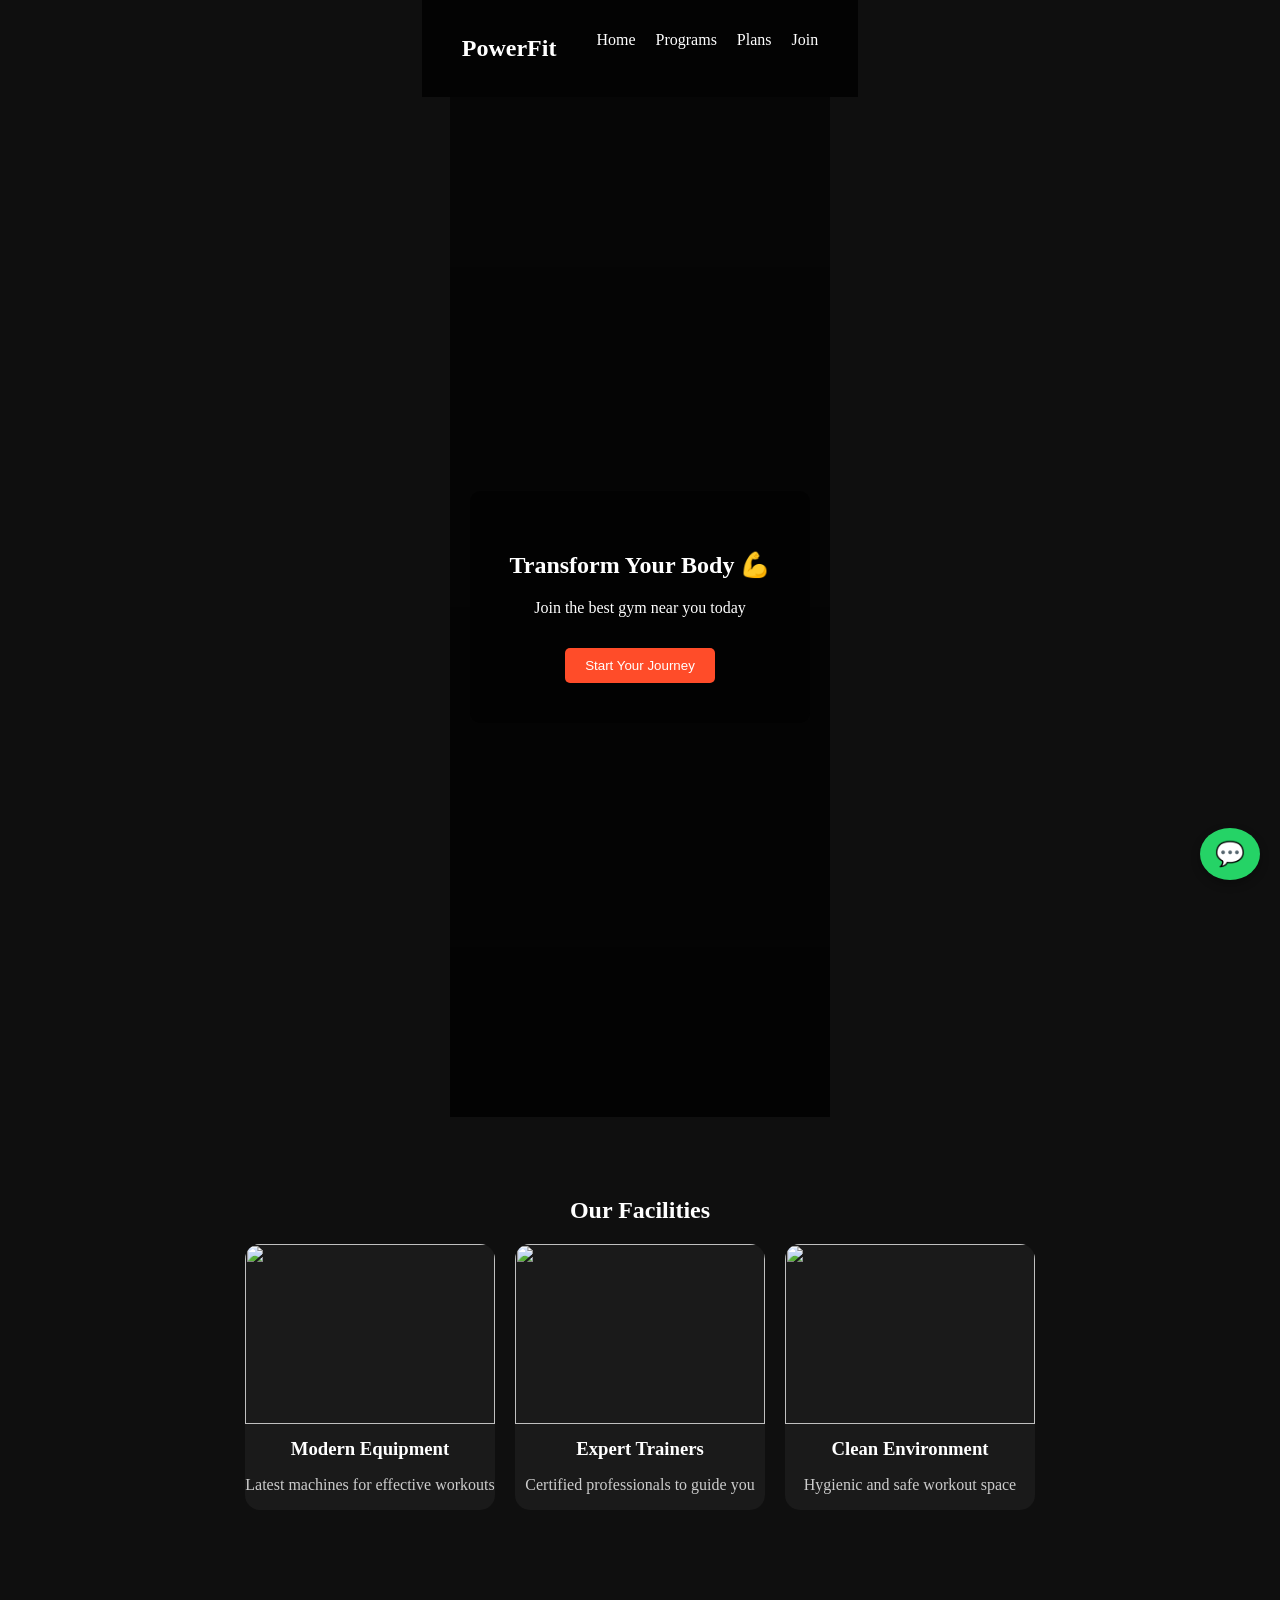
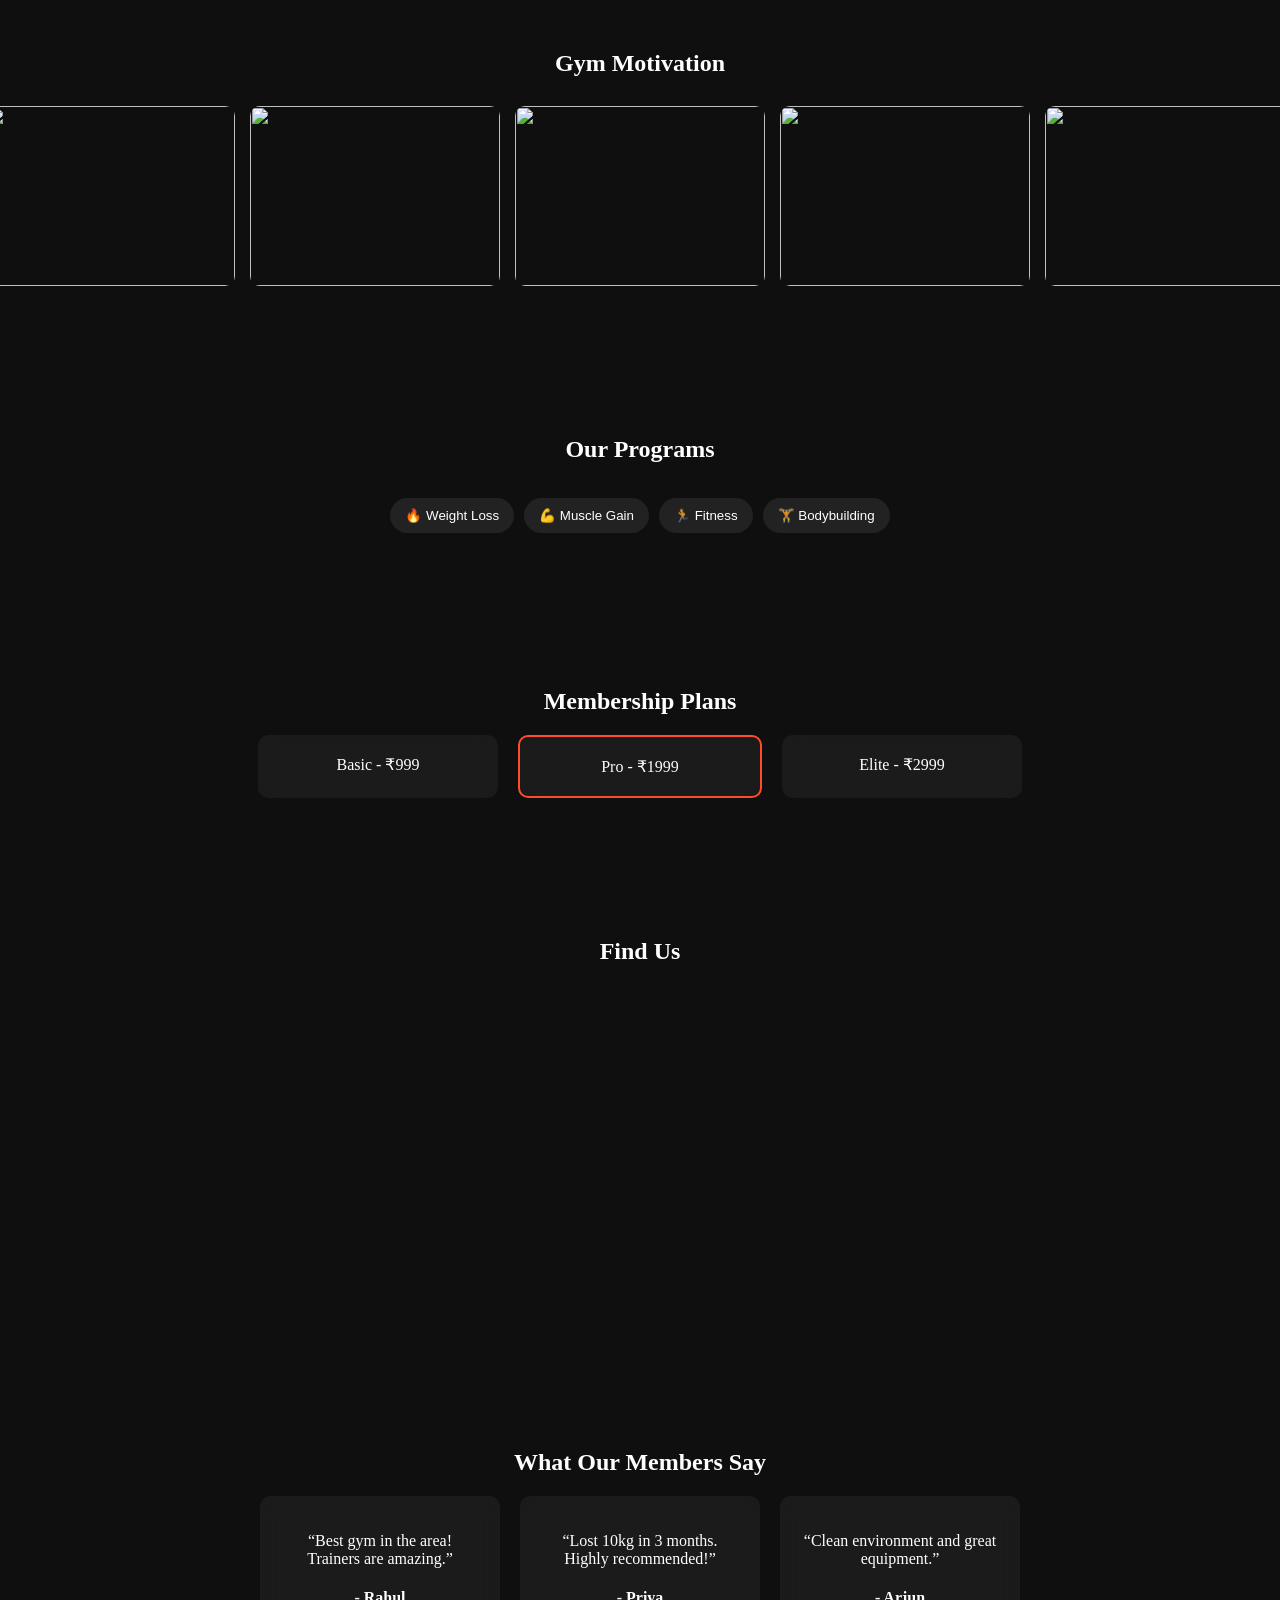
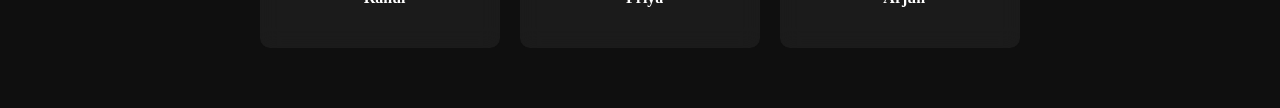
==== index.html @ b2beb18f "Gym website app first commit" ====
<!DOCTYPE html>
<html>
<head>
    <title>PowerFit Gym</title>
    <link rel="stylesheet" href="style.css">
</head>
<body>

<nav>
    <h2>PowerFit</h2>
    <ul>
        <li><a href="#home">Home</a></li>
        <li><a href="#services">Programs</a></li>
        <li><a href="#plans">Plans</a></li>
        <li><a href="#contact">Join</a></li>
    </ul>
</nav>

<section class="hero" id="home">
    <div class="overlay">
        <h1>Transform Your Body 💪</h1>
<p>Join the best gym near you today</p>
<button onclick="location.href='join.html'">Start Your Journey</button>
    </div>
</section>

<section id="facilities">
    <h2>Our Facilities</h2>
    <div class="gym-container">

        <div class="gym-card">
            <img src="https://images.unsplash.com/photo-1558611848-73f7eb4001a1">
            <h3>Modern Equipment</h3>
            <p>Latest machines for effective workouts</p>
        </div>

        <div class="gym-card">
            <img src="https://images.unsplash.com/photo-1571019614242-c5c5dee9f50b">
            <h3>Expert Trainers</h3>
            <p>Certified professionals to guide you</p>
        </div>

        <div class="gym-card">
            <img src="https://images.unsplash.com/photo-1517838277536-f5f99be501cd">
            <h3>Clean Environment</h3>
            <p>Hygienic and safe workout space</p>
        </div>

    </div>
</section>

<section id="gallery">
    <h2>Gym Motivation</h2>
    <div class="gallery">
        <img src="https://images.unsplash.com/photo-1599058917212-d750089bc07e">
        <img src="https://images.unsplash.com/photo-1558611848-73f7eb4001a1">
        <img src="https://images.unsplash.com/photo-1571019614242-c5c5dee9f50b">
        <img src="https://images.unsplash.com/photo-1517838277536-f5f99be501cd">
        <img src="https://images.unsplash.com/photo-1534438327276-14e5300c3a48">
    </div>
</section>

<section id="services">
    <h2>Our Programs</h2>
    <div class="goals">
    <button onclick="selectGoal('Weight Loss')">🔥 Weight Loss</button>
    <button onclick="selectGoal('Muscle Gain')">💪 Muscle Gain</button>
    <button onclick="selectGoal('Fitness')">🏃 Fitness</button>
    <button onclick="selectGoal('Bodybuilding')">🏋️ Bodybuilding</button>
</div>

<input type="hidden" name="purpose" id="purpose">
</section>

<section id="plans">
    <h2>Membership Plans</h2>
    <div class="cards">
        <div class="card">Basic - ₹999</div>
        <div class="card highlight">Pro - ₹1999</div>
        <div class="card">Elite - ₹2999</div>
    </div>
</section>

<section id="location">
    <h2>Find Us</h2>
    <div class="map-container">
        <iframe 
            src="https://www.google.com/maps?q=Hyderabad&output=embed"
            width="100%" 
            height="300" 
            style="border:0;" 
            allowfullscreen="" 
            loading="lazy">
        </iframe>
    </div>
</section>

<section id="testimonials">
    <h2>What Our Members Say</h2>

    <div class="cards">
        <div class="card">
            <p>“Best gym in the area! Trainers are amazing.”</p>
            <h4>- Rahul</h4>
        </div>

        <div class="card">
            <p>“Lost 10kg in 3 months. Highly recommended!”</p>
            <h4>- Priya</h4>
        </div>

        <div class="card">
            <p>“Clean environment and great equipment.”</p>
            <h4>- Arjun</h4>
        </div>
    </div>
</section>

<a href="https://wa.me/91XXXXXXXXXX?text=Hi, I am interested in joining your gym" 
   target="_blank" 
   class="whatsapp-btn">
   💬
</a>
<script src="script.js"></script>
</body>
</html>
---- style.css ----
body {
    margin: 0;
    font-family: 'Segoe UI';
    background: #0f0f0f;
    color: white;
}

nav {
    display: flex;
    justify-content: space-between;
    padding: 15px 40px;
    background: rgba(0,0,0,0.8);
    position: sticky;
    top: 0;
}

nav ul {
    display: flex;
    gap: 20px;
    list-style: none;
}

nav a {
    color: white;
    text-decoration: none;
}

.hero {
    height: 100vh;
    background: linear-gradient(rgba(0,0,0,0.6), rgba(0,0,0,0.8)),
    url('https://images.unsplash.com/photo-1605296867304-46d5465a13f1') center/cover;
    display: flex;
    align-items: center;
    justify-content: center;
}

.overlay {
    background: rgba(0,0,0,0.6);
    padding: 40px;
    text-align: center;
    border-radius: 10px;
}

button {
    padding: 10px 20px;
    border: none;
    background: #ff4c29;
    color: white;
    cursor: pointer;
    border-radius: 5px;
}

section {
    padding: 60px 20px;
    text-align: center;
}

.cards {
    display: flex;
    justify-content: center;
    gap: 20px;
    flex-wrap: wrap;
}

.card {
    background: rgba(255,255,255,0.05);
    padding: 20px;
    border-radius: 10px;
    width: 200px;
    backdrop-filter: blur(10px);
}

.highlight {
    border: 2px solid #ff4c29;
}

input, textarea {
    width: 80%;
    margin: 10px;
    padding: 10px;
    border-radius: 5px;
    border: none;
}

.gallery {
    display: flex;
    gap: 15px;
    overflow-x: auto; /* 🔥 enables horizontal scroll */
    padding: 10px;
    scroll-behavior: smooth;
}

.gallery img {
    width: 250px;
    height: 180px;
    object-fit: cover;
    border-radius: 10px;
    flex-shrink: 0; /* 🔥 prevents shrinking */
    transition: 0.3s;
}

.gallery img:hover {
    transform: scale(1.05);
}

.card:hover {
    transform: translateY(-10px);
    transition: 0.3s;
}

.join-page {
    text-align: center;
    padding: 100px 20px;
}

.join-page form {
    display: flex;
    flex-direction: column;
    align-items: center;
}

input, textarea, select {
    width: 80%;
    margin: 10px;
    padding: 12px;
    border-radius: 5px;
    border: none;
    box-sizing: border-box;
    font-size: 14px;
}

select {
    appearance: none;
    -webkit-appearance: none;
    -moz-appearance: none;
}

select {
    background: #fff url("data:image/svg+xml;utf8,<svg fill='black' height='24' viewBox='0 0 24 24' width='24'><path d='M7 10l5 5 5-5z'/></svg>") no-repeat right 10px center;
    background-size: 15px;
}

.goals {
    display: flex;
    justify-content: center;
    gap: 10px;
    margin: 15px;
    flex-wrap: wrap;
}

.goals button {
    padding: 10px 15px;
    border: none;
    border-radius: 20px;
    background: #222;
    color: white;
    cursor: pointer;
}

.goals button:hover {
    background: #ff5733;
}

.gym-container {
    display: flex;
    justify-content: center;
    gap: 20px;
    flex-wrap: nowrap; /* 🔥 important */
}

.gym-card {
    background: #1a1a1a;
    width: 250px;
    border-radius: 15px;
    overflow: hidden;
    text-align: center;
    transition: 0.3s;
}

.gym-card {
    width: 250px; /* fixed width */
    min-width: 250px; /* prevents shrinking */
}

.gym-card img {
    width: 100%;
    height: 180px;
    object-fit: cover;
}

.gym-card h3 {
    margin: 10px 0;
}

.gym-card p {
    color: #ccc;
}

.gym-card button {
    margin: 10px;
    padding: 8px 15px;
    border: none;
    background: #ff4c29;
    color: white;
    border-radius: 5px;
    cursor: pointer;
}

.gym-card:hover {
    transform: translateY(-10px);
}

.plans {
    display: flex;
    justify-content: center;
    gap: 20px;
}

.plan {
    padding: 20px;
    background: #222;
    color: white;
    cursor: pointer;
    border-radius: 10px;
}

.plan:hover {
    background: #ff4c29;
}


body {
    display: flex;
    flex-direction: column;
    align-items: center;
    justify-content: center;
}

.plans {
    display: flex;
    gap: 15px;
    margin: 20px 0;
}

.plan {
    padding: 15px 20px;
    background: #222;
    color: white;
    border-radius: 10px;
    cursor: pointer;
    transition: 0.3s;
    font-size: 14px;
}

.plan:hover {
    background: #ff4c29;
}

.plan.active {
    background: #ff4c29;
    transform: scale(1.05);
}

/* Smaller input */
#months {
    width: 200px;
    padding: 8px;
    text-align: center;
    margin: 10px;
}

/* Button styling */
button {
    margin-top: 15px;
    padding: 10px 20px;
}

.plan.active {
    background: #ff4c29;
    transform: scale(1.05);
}

.plan:hover {
    background: #ff4c29;
}

.whatsapp-btn {
    position: fixed;
    bottom: 20px;
    right: 20px;
    background: #25D366;
    color: white;
    font-size: 24px;
    padding: 12px 15px;
    border-radius: 50%;
    text-decoration: none;
    box-shadow: 0 4px 10px rgba(0,0,0,0.3);
    z-index: 1000;
    transition: 0.3s;
}

.whatsapp-btn:hover {
    transform: scale(1.1);
}

.map-container {
    margin: 20px;
    border-radius: 10px;
    overflow: hidden;
}
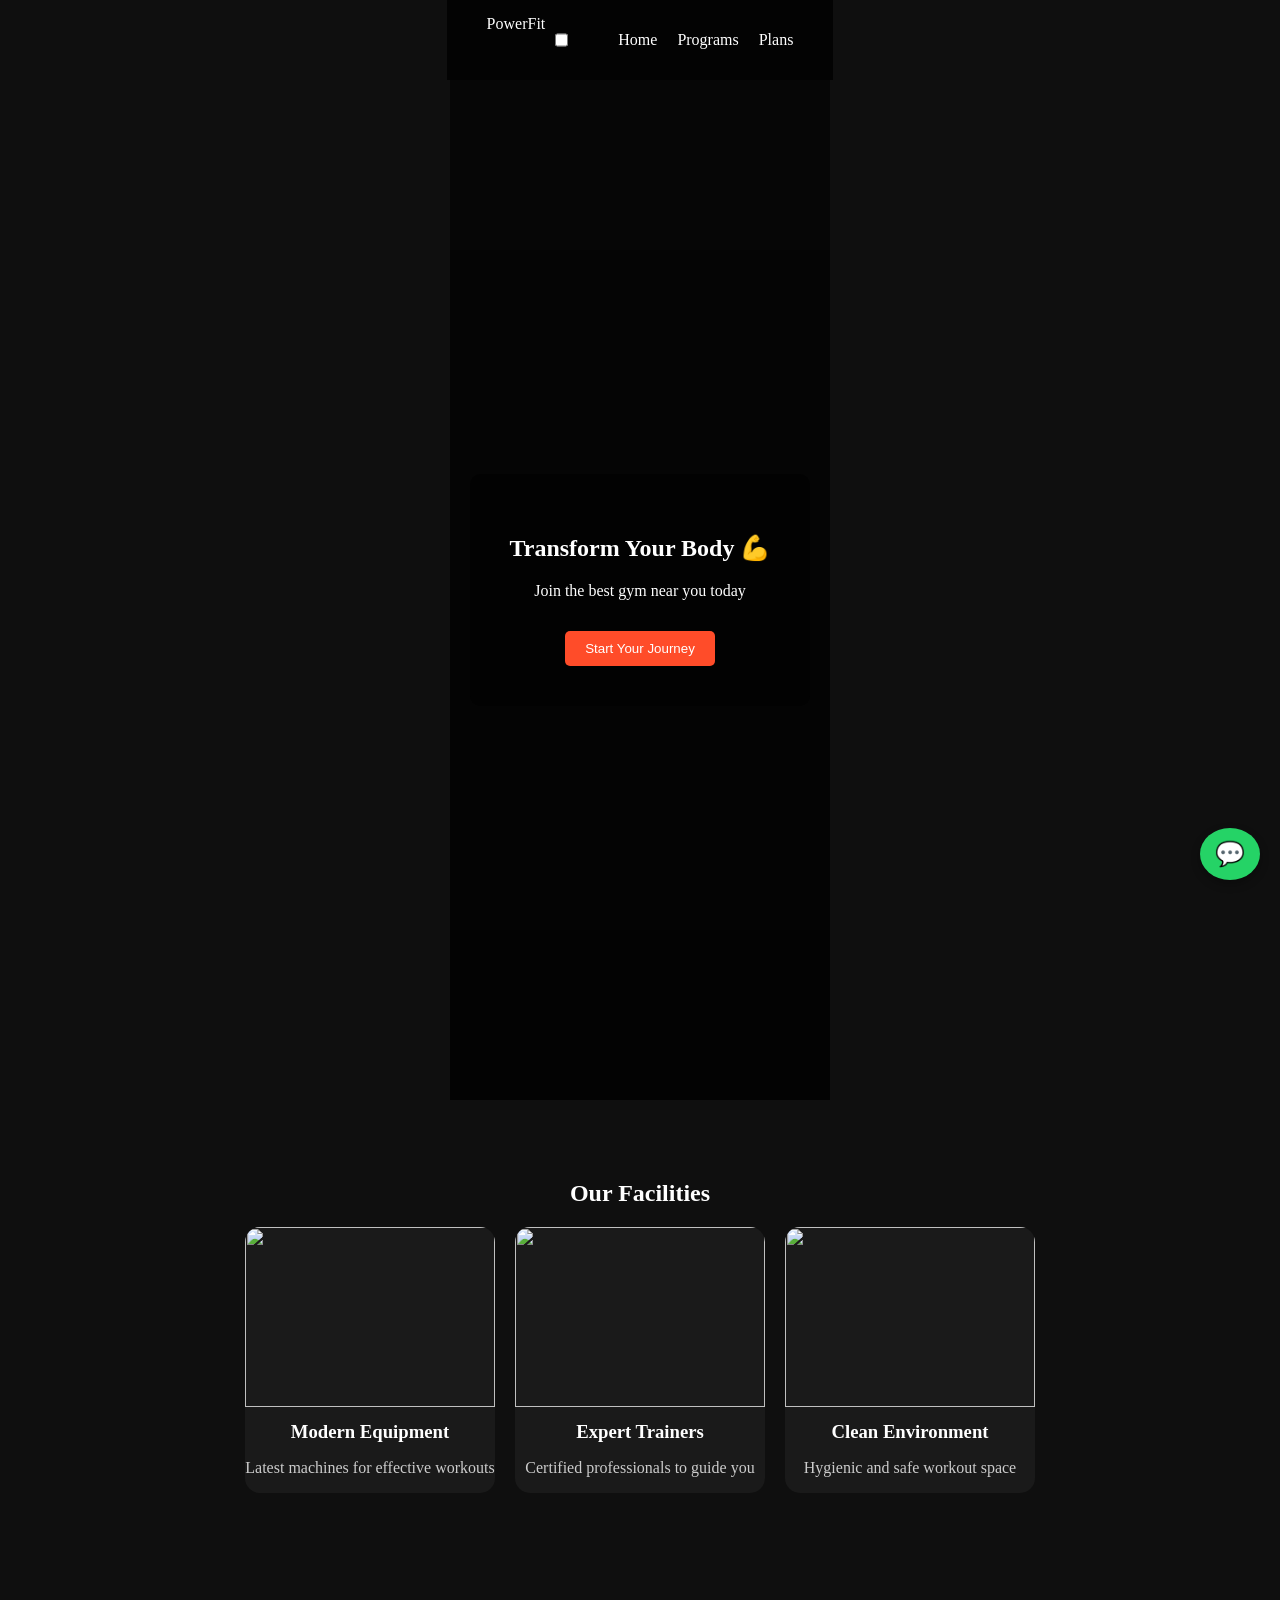
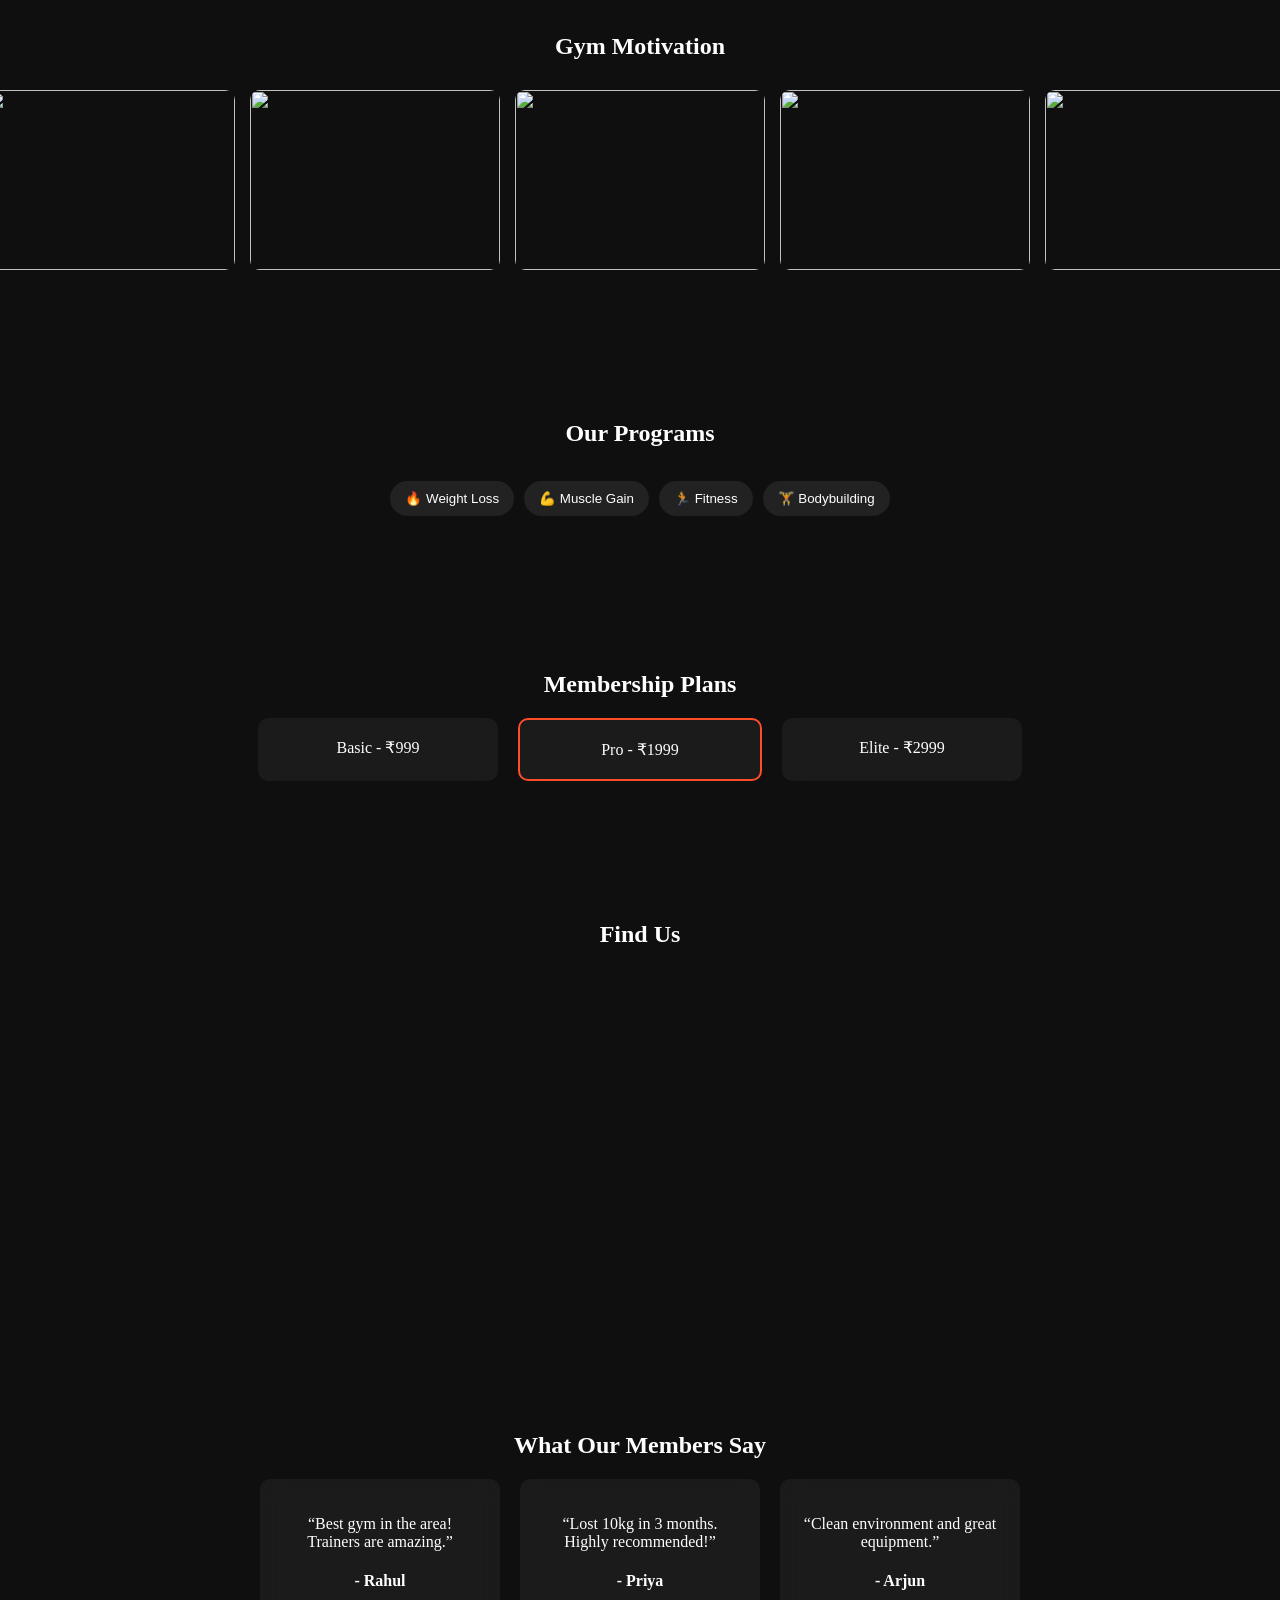
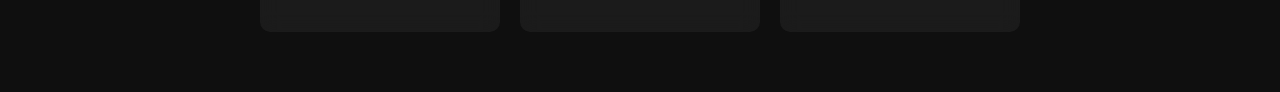
==== commit eb5ef246: "changes done according to mobile view" ====
--- a/index.html
+++ b/index.html
@@ -2,17 +2,25 @@
 <html>
 <head>
     <title>PowerFit Gym</title>
+<meta name="viewport" content="width=device-width, initial-scale=1.0">
     <link rel="stylesheet" href="style.css">
 </head>
 <body>
 
 <nav>
-    <h2>PowerFit</h2>
-    <ul>
-        <li><a href="#home">Home</a></li>
-        <li><a href="#services">Programs</a></li>
-        <li><a href="#plans">Plans</a></li>
-        <li><a href="#contact">Join</a></li>
+    <div class="logo">PowerFit</div>
+    
+    <input type="checkbox" id="menu-toggle">
+    <label for="menu-toggle" class="hamburger">
+        <span></span>
+        <span></span>
+        <span></span>
+    </label>
+
+    <ul class="nav-links">
+        <li><a href="#home" onclick="closeMenu()">Home</a></li>
+        <li><a href="#services" onclick="closeMenu()">Programs</a></li>
+        <li><a href="#plans" onclick="closeMenu()">Plans</a></li>
     </ul>
 </nav>
 
@@ -116,7 +124,7 @@
     </div>
 </section>
 
-<a href="https://wa.me/91XXXXXXXXXX?text=Hi, I am interested in joining your gym" 
+<a href="https://wa.me/91 9912432683?text=Hi, I am interested in joining your gym" 
    target="_blank" 
    class="whatsapp-btn">
    💬
